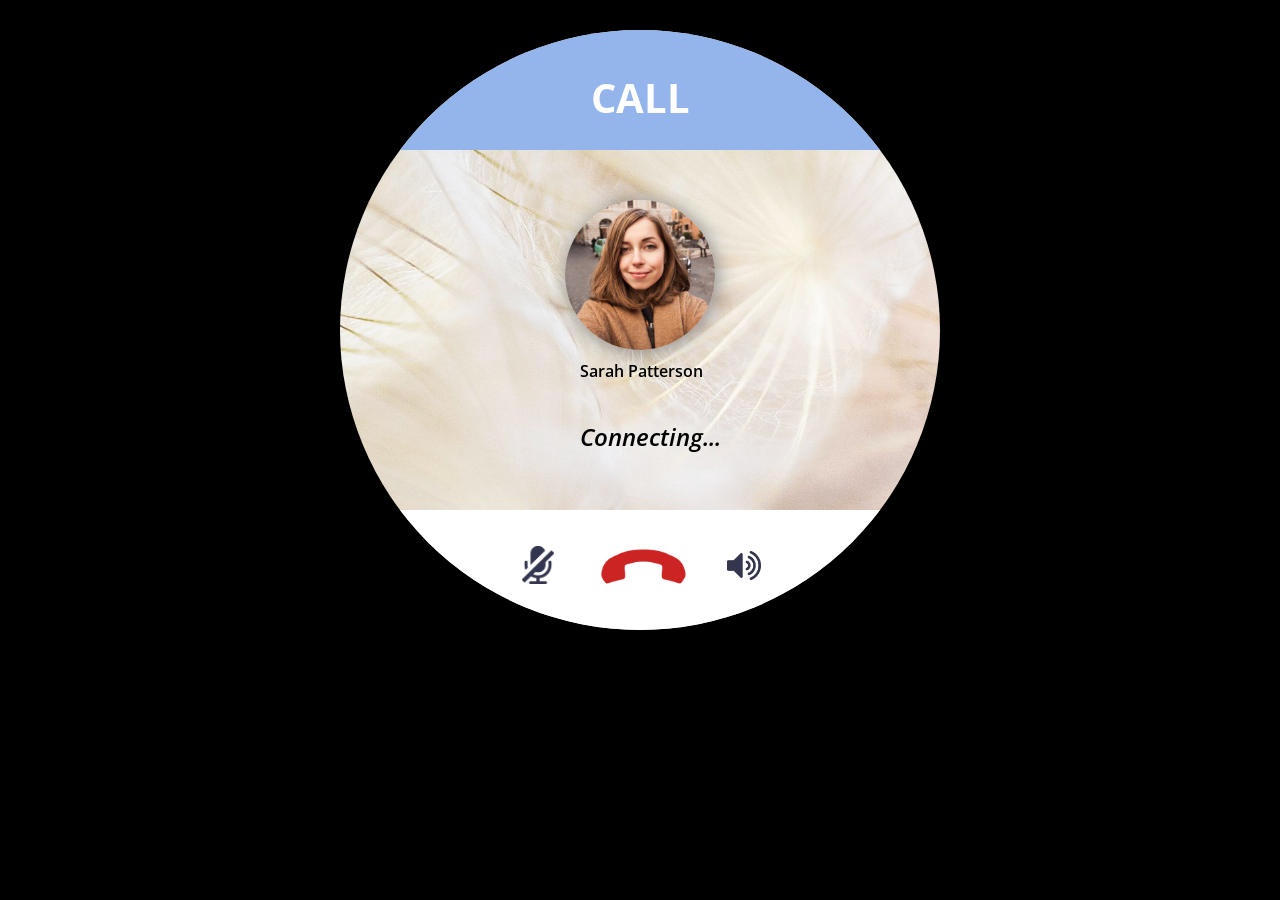
==== call.html @ 8602e05e "linked pages" ====
<!DOCTYPE html>
<html>

<head>
    <title> Calling</title>
    <link rel="stylesheet" type="text/css" href="css/core.css">
    <link rel="stylesheet" type="text/css" href="css/phone.css">
    <link rel="stylesheet" type="text/css" href="css/call.css">
    <meta charset="UTF-8">
    <meta name="viewport" content="width=device-width, initial-scale=1.0">
    <link href="https://fonts.googleapis.com/css?family=Open+Sans:300,300i,400,400i,600,600i,700,700i,800,800i" rel="stylesheet">
</head>

<body>
    <div class="container">
        <div class="main">
            <div class="header">
                <div class="header-label"> CALL </div>
            </div>
             <div class="footer">
        <a href="contacts.html"><div class="button-hangup"></div></a>
         <div class="microphone"></div>
        <div class="speaker"></div>
    </div>
            
        </div>
        <div class="phone-fav-contacts">
            <div class="center-contact contact-sarah">
                <img class="img-sarah" src="css/img/sarah.jpeg">
            </div>
            <div class="call-contact-name">Sarah Patterson</div>
             <div class="call-contact-name connect">Connecting...</div>
        </div>
    </div>
</div>
</body>

</html>
---- css/core.css ----
body {
    margin: 0;
    background-color: #000;
    font-family: 'Open Sans', sans-serif;
}

.container {
    background-color: #000;
}

.main {
    width: 600px;
    height: 600px;
    background-image: url('img/background.jpg');
    background-size: 800px;
    border-radius: 50%;
    overflow-y: scroll;
    overflow-x: hidden;
    margin: 30px auto;
    position: relative;
}
::-webkit-scrollbar { 
    display: none; 
}
.header {
    width: 600px;
    height: 120px;
    background-color: #94B5EB;
}

.header-label {
    color: #fff;
    text-align: center;
    font-weight: 700;
    font-size: 40px;
    padding-top: 40px;
}

.search-bar {
    margin: auto;
    width: 400px;
    margin-top: 20px;
    position: relative;
}

.search-input {
    border: 3px solid #94B5EB;
    width: 350px;
    height: 50px;
    text-indent: 60px;
    font-size: 18px;
}

.search-icon {
    background: url(img/search.png) no-repeat scroll 7px 7px;
    background-size: 34px;
    position: absolute;
    width: 50px;
    height: 50px;
    margin-left: 5px;
    margin-top: 5px;
}

.button-add {
    width: 34px;
    height: 34px;
    position: absolute;
    margin-left: 475px;
    margin-top: -45px;
}

.contact-list {
    margin-left: 100px;
    margin-top: 20px;
}

.contact {
    background-color: #94B5EB;
    width: 410px;
    height: 70px;
    border-radius: 35px 0 0 35px;
    box-shadow: 2px 2px 20px #888888;
    margin-bottom: 20px;
    position: relative;
}

.contact-image {
    border-radius: 50%;
    width: 70px;
    height: 70px;
}

.image-sarah {
    background-image: url(img/sarah.jpeg);
    background-size: 135px;
    background-position: 41% 50%;
}

.image-thomas {
    background-image: url(img/thomas.jpg);
    background-size: 135px;
    background-position: 73% 50%;
}

.image-james {
    background-image: url(img/james.jpg);
    background-size: 76px;
    background-position: 33% 78%;
}

.image-anne {
    background-image: url(img/anne.png);
    background-size: 76px;
    background-position: 70% 12%;
}

.image-anne {}

.contact-text {
    position: absolute;
    margin-top: -80px;
    margin-left: 90px;
    line-height: .2;
    color: white;
}

.contact-name {
    font-size: 28px;
}

.contact-number {
    font-size: 18px;
    s
}

.button-call {
    width: 36px;
    height: 36px;
    position: absolute;
    margin-top: -53px;
    margin-left: 360px;
    background-image: url(img/phone-default.png);
    background-size: 36px;
}

.button-call:hover{
    background-image: url(img/phone-active.png);
}
---- css/phone.css ----
.call-input{
	border: 3px solid #94B5EB;
    width: 350px;
    height: 50px;
    text-indent: 20px;
    font-size: 24px;
}
.button-call{
	width: 36px;
    height: 36px;
    position: absolute;
    margin-top: -48px;
    margin-left: 428px;
    background-image: url(img/phone-default.png);
    background-size: 36px;
}

.button-call:hover{
	background-image: url(img/phone-active.png);
}
.call-bar{
	margin: auto;
    width: 600px;
    margin-left: 120px;
    margin-top: 10px;
    position: relative;
}

.contact{
	width: 100px;
    height: 100px;
    border-radius: 50%;
    overflow: hidden;
    position: absolute;
}

.center-contact{
	box-shadow: 2px 2px 20px #888888;
	width: 150px;
	height: 150px;
	border-radius: 50%;
	overflow: hidden;
	position: absolute;
}
.contact-sarah{
  margin-top: -390px;
    margin-left: 560px;
}
.contact-thomas{
    margin-top: -410px;
    margin-left: 400px;
}

.contact-anne{
    margin-top: -410px;
    margin-left: 775px;
}
.contact-james{
    margin-top: -210px;
    margin-left: 470px;
}
.contact-jenna{
    margin-top: -210px;
    margin-left: 710px;
}
.img-thomas{
	width: 200px;
    margin-left: -70px;
}
.img-jenna{
	    width: 150px;
    margin-left: -28px;
}
.img-anne{
    width: 120px;
    margin-left: -13px;
}
.img-james{
	     width: 100px;
    margin-left: 0px;
}
.img-sarah{
    width: 270px;
    margin-left: -48px;
}
.call-contact-name{
	color: black;
	position: absolute;
    margin-top: -230px;
    margin-left: 574px;
    font-weight: 600;
}
.contact:hover,
.center-contact:hover{
	box-shadow: 0px 0px 0px #888888;
}
---- css/call.css ----
.button-hangup {
  width: 124px;
    height: 124px;
    position: absolute;
    margin-top: 15px;
    margin-left: 255px;
    background-image: url(img/phone-hangup.png);
    background-size: 95px;
    background-repeat: no-repeat;
}
.contact-sarah {
    margin-top: -460px;
    margin-left: 565px;

}
.call-contact-name {
    margin-top: -300px;
    margin-left: 580px;
    }

.footer{
	width: 600px;
    height: 120px;
    background-color: #fff;
    margin-top: 360px;
    position: absolute;
}
.connect{
    margin-top: -240px;
    font-size: 24px;
    font-style: italic;
}
.microphone{
    width: 40px;
    height: 40px;
    position: absolute;
    margin-top: 36px;
    margin-left: 182px;
    background-image: url(img/microphone-slash.png);
    background-size: 32px;
    background-repeat: no-repeat;
}

.speaker{
    width: 40px;
    height: 40px;
    position: absolute;
    margin-top: 41px;
    margin-left: 387px;

    background-image: url(img/volume-up.png);
    background-size: 34px;
    background-repeat: no-repeat;
}
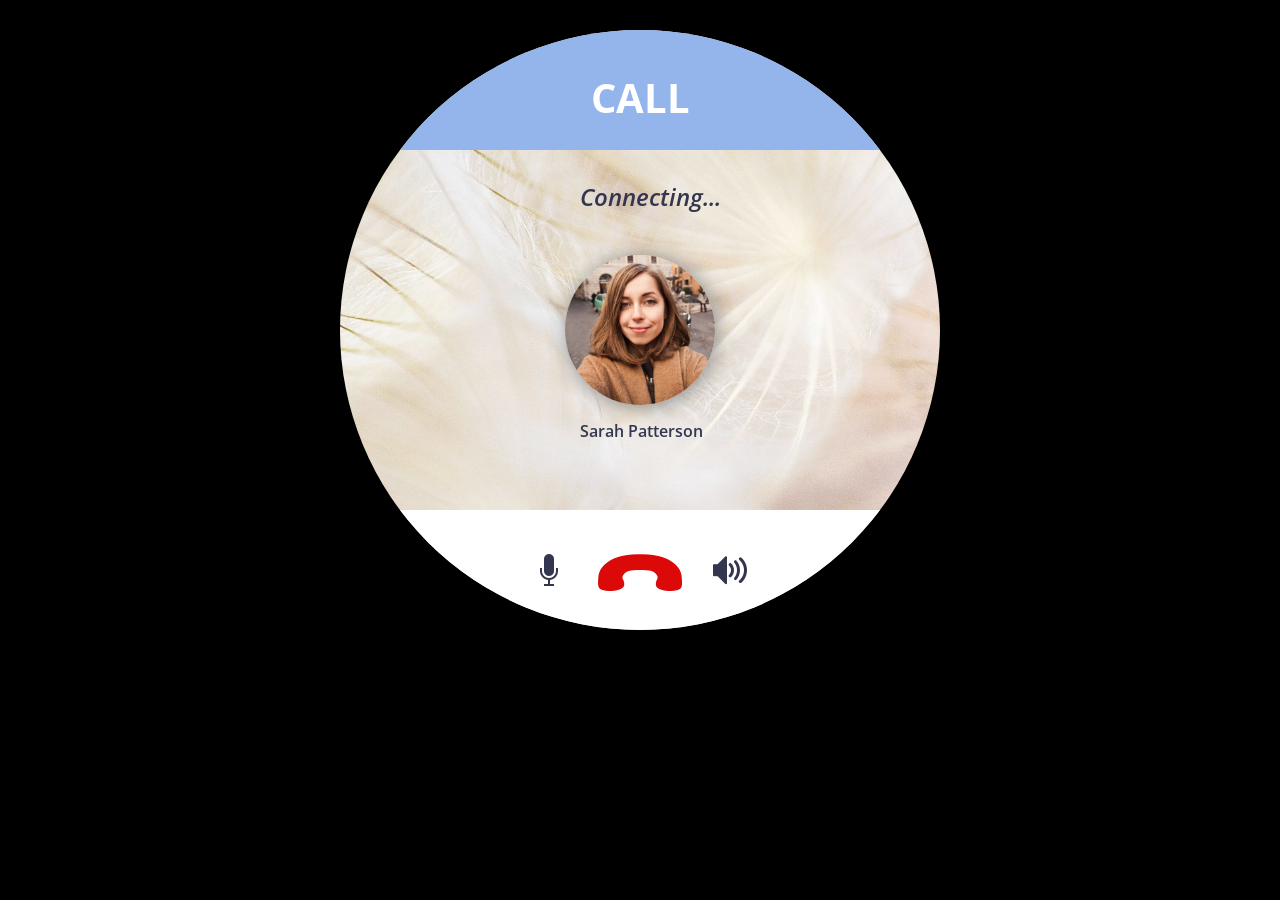
==== commit c702045e: "Updated icons and positions" ====
--- a/call.html
+++ b/call.html
@@ -5,6 +5,7 @@
     <title> Calling</title>
     <link rel="stylesheet" type="text/css" href="css/core.css">
     <link rel="stylesheet" type="text/css" href="css/phone.css">
+    <link rel="stylesheet" type="text/css" href="css/icons.css">
     <link rel="stylesheet" type="text/css" href="css/call.css">
     <meta charset="UTF-8">
     <meta name="viewport" content="width=device-width, initial-scale=1.0">
@@ -17,20 +18,20 @@
             <div class="header">
                 <div class="header-label"> CALL </div>
             </div>
-             <div class="footer">
-        <a href="contacts.html"><div class="button-hangup"></div></a>
-         <div class="microphone"></div>
-        <div class="speaker"></div>
-    </div>
-            
+            <div class="footer">
+                <a href="phone.html"><i class="icon-phone-hang-up"></i></a>
+                <div class="microphone icon-mic"></div>
+                <div class="speaker icon-volume-high"></div>
+            </div>
+            <div class="phone-fav-contacts">
+                <div class="center-contact contact-sarah">
+                    <img class="img-sarah" src="css/img/sarah.jpeg">
+                </div>
+                <div class="call-contact-name">Sarah Patterson</div>
+                <div class="call-contact-name connect">Connecting...</div>
+            </div>
         </div>
-        <div class="phone-fav-contacts">
-            <div class="center-contact contact-sarah">
-                <img class="img-sarah" src="css/img/sarah.jpeg">
-            </div>
-            <div class="call-contact-name">Sarah Patterson</div>
-             <div class="call-contact-name connect">Connecting...</div>
-        </div>
+        
     </div>
 </div>
 </body>
--- a/css/core.css
+++ b/css/core.css
@@ -59,14 +59,6 @@
     height: 50px;
     margin-left: 5px;
     margin-top: 5px;
-}
-
-.button-add {
-    width: 34px;
-    height: 34px;
-    position: absolute;
-    margin-left: 475px;
-    margin-top: -45px;
 }
 
 .contact-list {
@@ -133,16 +125,40 @@
     s
 }
 
-.button-call {
-    width: 36px;
-    height: 36px;
-    position: absolute;
-    margin-top: -53px;
-    margin-left: 360px;
-    background-image: url(img/phone-default.png);
-    background-size: 36px;
+.icon {
+   position:absolute;
+   transform: translate(-50%, -50%);
+   color:#FFF;
+   font-size: 32px; 
+   
+}
+.icon:hover{
+   color:#33364e;
 }
 
-.button-call:hover{
-    background-image: url(img/phone-active.png);
+.icon-phone{
+  top: 50%;
+  left: 95%;
+}
+
+.icon-bubbles{
+    top: 50%;
+    left: 85%;  
+}
+
+.icon-plus{
+  top: 28%;
+  left: 82%;
+  color:#94B5EB;
+}
+.icon-search{
+ top: 22%;
+ left: 3%;
+ color: #94B5EB;
+ font-size: 32px;
+ position: absolute;
+}
+.icon-plus:hover,
+{
+   color:#33364e;
 }
--- a/css/phone.css
+++ b/css/phone.css
@@ -1,7 +1,7 @@
 .call-input{
 	border: 3px solid #94B5EB;
     width: 350px;
-    height: 50px;
+    height: 48px;
     text-indent: 20px;
     font-size: 24px;
 }
@@ -32,6 +32,7 @@
     border-radius: 50%;
     overflow: hidden;
     position: absolute;
+    transform: translate(-50%, -50%);   
 }
 
 .center-contact{
@@ -43,54 +44,78 @@
 	position: absolute;
 }
 .contact-sarah{
-  margin-top: -390px;
-    margin-left: 560px;
+    top:30%;
+    left:50%;
+    transform: translate(-50%, -50%);
 }
+
+.phone-fav-contacts{
+    width: 100%;
+    height: 100%;
+    position: relative;
+}
+
+
 .contact-thomas{
-    margin-top: -410px;
-    margin-left: 400px;
+    top: 15%;
+    left: 25%;
 }
 
 .contact-anne{
-    margin-top: -410px;
-    margin-left: 775px;
+    top: 15%;
+    left: 75%;
 }
 .contact-james{
-    margin-top: -210px;
-    margin-left: 470px;
+    top: 45%;
+    left: 25%;
 }
 .contact-jenna{
-    margin-top: -210px;
-    margin-left: 710px;
+ top: 45%;
+ left: 75%;
 }
 .img-thomas{
 	width: 200px;
     margin-left: -70px;
 }
 .img-jenna{
-	    width: 150px;
-    margin-left: -28px;
+   width: 150px;
+   margin-left: -28px;
 }
 .img-anne{
     width: 120px;
     margin-left: -13px;
 }
 .img-james{
-	     width: 100px;
-    margin-left: 0px;
+  width: 100px;
+  margin-left: 0px;
 }
 .img-sarah{
     width: 270px;
     margin-left: -48px;
 }
 .call-contact-name{
-	color: black;
+	color: #33364e;
 	position: absolute;
-    margin-top: -230px;
-    margin-left: 574px;
+    top: 45%;
+    left: 40%;
     font-weight: 600;
 }
 .contact:hover,
 .center-contact:hover{
 	box-shadow: 0px 0px 0px #888888;
+}
+
+.icon-phone{
+   font-size: 36px;
+    top: 26%;
+    left: 73%;
+    transform: translate(-50%, -50%);
+    position: absolute;
+    color: #94B5EB;
+
+}
+
+.icon-phone:hover{
+    
+    color: #33364e;
 }
--- a/css/icons.css
+++ b/css/icons.css
@@ -0,0 +1,68 @@
+@font-face {
+  font-family: 'icomoon';
+  src:  url('fonts/icomoon.eot?2kmjdo');
+  src:  url('fonts/icomoon.eot?2kmjdo#iefix') format('embedded-opentype'),
+    url('fonts/icomoon.ttf?2kmjdo') format('truetype'),
+    url('fonts/icomoon.woff?2kmjdo') format('woff'),
+    url('fonts/icomoon.svg?2kmjdo#icomoon') format('svg');
+  font-weight: normal;
+  font-style: normal;
+}
+
+[class^="icon-"], [class*=" icon-"] {
+  /* use !important to prevent issues with browser extensions that change fonts */
+  font-family: 'icomoon' !important;
+  speak: none;
+  font-style: normal;
+  font-weight: normal;
+  font-variant: normal;
+  text-transform: none;
+  line-height: 1;
+
+  /* Better Font Rendering =========== */
+  -webkit-font-smoothing: antialiased;
+  -moz-osx-font-smoothing: grayscale;
+}
+
+.icon-camera:before {
+  content: "\e90f";
+}
+.icon-music:before {
+  content: "\e911";
+}
+.icon-mic:before {
+  content: "\e91e";
+}
+.icon-phone:before {
+  content: "\e942";
+}
+.icon-phone-hang-up:before {
+  content: "\e943";
+}
+.icon-envelop:before {
+  content: "\e945";
+}
+.icon-clock2:before {
+  content: "\e94f";
+}
+.icon-bubbles:before {
+  content: "\e96c";
+}
+.icon-user:before {
+  content: "\e971";
+}
+.icon-search:before {
+  content: "\e986";
+}
+.icon-earth:before {
+  content: "\e9ca";
+}
+.icon-plus:before {
+  content: "\ea0a";
+}
+.icon-volume-high:before {
+  content: "\ea26";
+}
+.icon-facebook2:before {
+  content: "\ea91";
+}
--- a/css/call.css
+++ b/css/call.css
@@ -1,29 +1,18 @@
-.button-hangup {
-  width: 124px;
-    height: 124px;
+.icon-phone-hang-up {
     position: absolute;
-    margin-top: 15px;
-    margin-left: 255px;
-    background-image: url(img/phone-hangup.png);
-    background-size: 95px;
-    background-repeat: no-repeat;
+    transform: translate(-50%, -50%);
+    top: 50%;
+    left: 50%;
+    font-size: 84px;
+    color: #dc0909;
 }
-.contact-sarah {
-    margin-top: -460px;
-    margin-left: 565px;
-
-}
-.call-contact-name {
-    margin-top: -300px;
-    margin-left: 580px;
-    }
-
 .footer{
 	width: 600px;
     height: 120px;
     background-color: #fff;
     margin-top: 360px;
     position: absolute;
+    z-index: 2;
 }
 .connect{
     margin-top: -240px;
@@ -31,24 +20,18 @@
     font-style: italic;
 }
 .microphone{
-    width: 40px;
-    height: 40px;
-    position: absolute;
-    margin-top: 36px;
-    margin-left: 182px;
-    background-image: url(img/microphone-slash.png);
-    background-size: 32px;
-    background-repeat: no-repeat;
+    top: 50%;
+    left: 35%;
+}
+.microphone, 
+.speaker{
+    position:absolute;
+    transform: translate(-50%, -50%);
+    color:#33364e;
+    font-size: 32px;  
 }
 
 .speaker{
-    width: 40px;
-    height: 40px;
-    position: absolute;
-    margin-top: 41px;
-    margin-left: 387px;
-
-    background-image: url(img/volume-up.png);
-    background-size: 34px;
-    background-repeat: no-repeat;
-}+    top: 50%;
+    left: 65%;
+}
